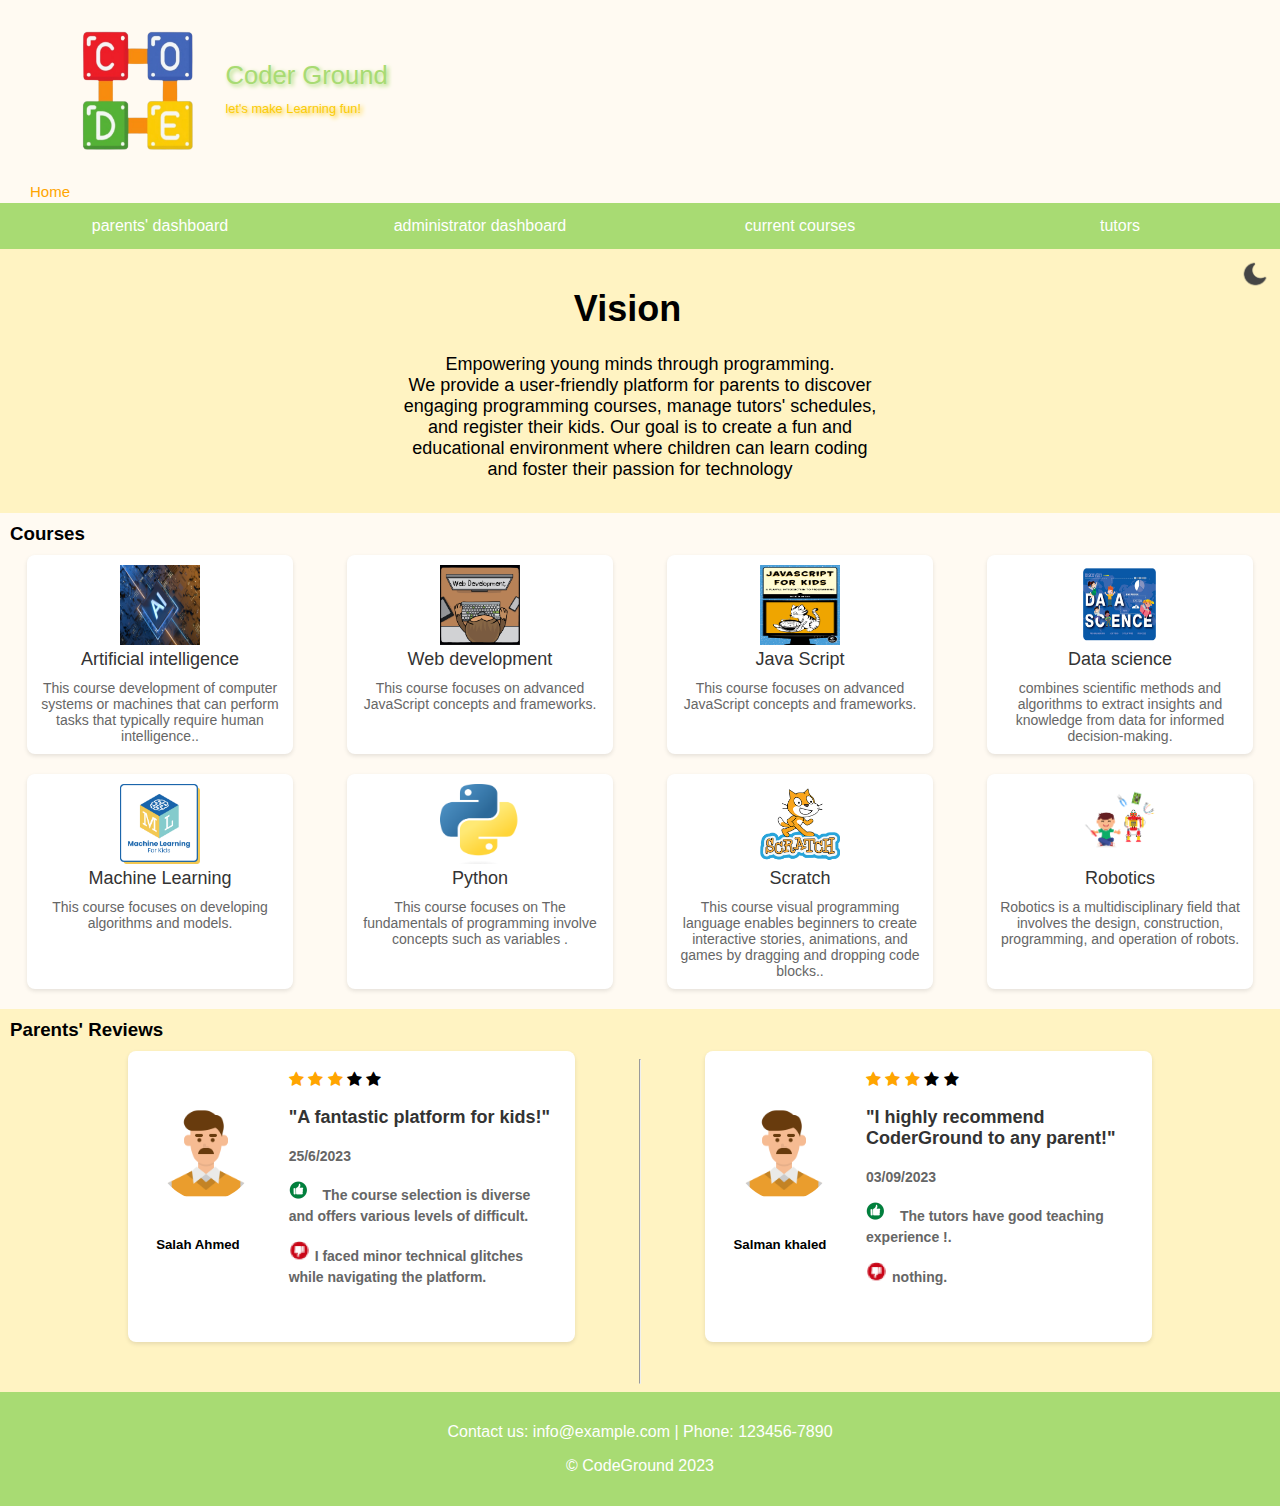
==== index.html @ a0189cd1 "Update and rename HomePagee.html to index.html" ====
<!DOCTYPE html>
<html>
<head>
<meta charset="UTF-8">
<meta name="viewport" content="width=device-width, initial-scale=1.0">
  <title>HomePage</title>
  <link rel="stylesheet" href="home.css">
  <link rel="stylesheet" href="https://cdnjs.cloudflare.com/ajax/libs/font-awesome/4.7.0/css/font-awesome.min.css">
</head>

<body>
<header>

    <a href="HomePagee.html" class="logo">
      <img src= "images\logo.png" alt="Ground coder" width="150" height="150">
      </a> 
	  <span class="header-text"> Coder Ground <br><span class= "subtext"> let's make Learning fun! </span> </span>
	  
	  
</header>
<ul class="breadcrumb">
  <li><a href="HomePagee.html">Home</a></li>
</ul>
<nav>
  <ul>
      <li><a class="active" href="parentdashboard.html" accesskey="p">parents' dashboard</a></li>
      <li><a href="Administrator Dashboard.html" accesskey="a">administrator dashboard</a></li>
      <li><a href="courses.html" accesskey="c">current courses</a></li>
      <li><a href="tutors.html" accesskey="t">tutors</a></li>
  </ul>
  <img src="images/moon.png" id="icon" width="30em" height="30em">
</nav>
<main>
<script>
var icon = document.getElementById("icon");
var isDarkMode = localStorage.getItem('darkMode') === 'true';


function toggleDarkMode() {
  document.body.classList.toggle("dark-theme");
  isDarkMode = !isDarkMode; 
  localStorage.setItem('darkMode', isDarkMode); 
  if (document.body.classList.contains("dark-theme")) {
    icon.src = "images/sun.png";
  } else {
    icon.src = "images/moon.png";
  }
}


if (isDarkMode) {
  document.body.classList.add("dark-theme");
  icon.src = "images/sun.png";
} else {
  document.body.classList.remove("dark-theme");
  icon.src = "images/moon.png";
}


icon.onclick = toggleDarkMode;
</script>

<div id="vision" >
<h1> Vision </h1>
<p> Empowering young minds through programming.<br>
 We provide a user-friendly platform for parents to discover <br>
 engaging programming courses, manage tutors' schedules, <br>
 and register their kids. Our goal is to create a fun and <br>
 educational environment where children can learn coding <br>
 and foster their passion for technology </p>
</div>




<h3 class= "course-color"> Courses </h3> 
<div class="course-grid">


    <div class="course"> 
	<div class= "imgcourse">
	<img src="images\AI.png" alt="courses" width="80" height="80">
	</div> 
	
      <div class="course-label">Artificial intelligence </div>
      <div class="course-description">This course development of computer systems or machines that can perform tasks that typically require human intelligence..</div>
    </div>

    <div class="course">
	 <div class= "imgcourse">
	<img src="images\webdev.png" alt="courses" width="80" height="80">
	</div> 
      <div class="course-label">Web development</div>
      <div class="course-description">This course focuses on advanced JavaScript concepts and frameworks.</div>
    </div>

    <div class="course">
	<div class= "imgcourse">
	<img src="images\jsc.png" alt="courses" width="80" height="80">
	</div>
      <div class="course-label">Java Script </div>
      <div class="course-description">This course focuses on advanced JavaScript concepts and frameworks.</div>
    </div>

    <div class="course">
	<div class= "imgcourse">
	<img src="images\ds.png" alt="courses" width="80" height="80">
	</div>
      <div class="course-label">Data science</div>
      <div class="course-description">combines scientific methods and algorithms to extract insights and knowledge from data for informed decision-making.</div>
    </div>
	

    <div class="course">
	<div class= "imgcourse">
	<img src="images\mlkid.png"  alt="courses" width="80" height="80">
	</div> 
      <div class="course-label">Machine Learning</div>
      <div class="course-description">This course focuses on  developing algorithms and models.</div>
    </div>

    <div class="course">
	<div class= "imgcourse">
	<img src=  "images\Python-logo.png" alt="courses" width="80" height="80">
	</div>
      <div class="course-label">Python</div>
      <div class="course-description">This course focuses on  The fundamentals of programming involve concepts such as variables .</div>
    </div>

    <div class="course">
	<div class= "imgcourse">
	<img src="images\Scratch-cat.png" alt="courses" width="80" height="80">
	</div>
      <div class="course-label">Scratch</div>
      <div class="course-description">This course visual programming language enables beginners to create interactive stories, animations, and games by dragging and dropping code blocks..</div>
    </div>

    <div class="course">
	<div class= "imgcourse">
	<img src="images\robotics.png" alt="courses" width="80" height="80">
	</div>
      <div class="course-label">Robotics</div>
      <div class="course-description">Robotics is a multidisciplinary field that involves the design, construction, programming, and operation of robots.</div>
    </div>
</div> 


		
	

<h3 class= "review-color">Parents' Reviews</h3>


    <div class="reviews-container">
	
    <div class="review" id="left">
	
	<div class="imgbox"><img src="images/parent.png" alt="Parent 1"> <h5> Salah Ahmed <h5></div>
        <span class="fa fa-star checked"></span>
		<span class="fa fa-star checked"></span>
		<span class="fa fa-star checked"></span>
		<span class="fa fa-star"></span>
		<span class="fa fa-star"></span>
		<h3> "A fantastic platform for kids!" <h3>
		<p class = "date"> 25/6/2023<p>
        <p class="like"> The course selection is diverse and offers various levels of difficult.</p> 
		<p class="dislike">I faced minor technical glitches while navigating the platform.</p>
    </div>

	 <hr class="separator">

	
	
    <div class="review" id="right">
	
	<div class="imgbox"><img src="images/parent.png" alt="Parent 1"> <h5> Salman khaled <h5></div>
	    
        <span class="fa fa-star checked"></span>
		<span class="fa fa-star checked"></span>
		<span class="fa fa-star checked"></span>
		<span class="fa fa-star"></span>
		<span class="fa fa-star"></span>
		<h3> "I highly recommend CoderGround to any parent!" <h3>
		<p class = "date"> 03/09/2023<p>
        <p class="like"> The tutors have good teaching experience !.</p> 
		<p class="dislike">nothing.</p> 
    </div>
</div>


</main>


  
 
  <footer>
    <p>Contact us: info@example.com | Phone: 123456-7890</p>
    <p>© CodeGround 2023</p>
  </footer>
  </body>
</html>
---- home.css ----
header {
  display: flex;
  align-items: center;
  justify-content: space-between;
  padding: 1% 5%; /* Adjusted to percentages */
  background-color: var(--8-color);
}

.header-text {
margin-left: 1%;
margin-right: 80%; 
color: var(--11-color);
font-size: 2vw;
text-shadow: 2px 2px 4px var(--11-color); 
white-space: nowrap;
}

.subtext {
font-size: 1vw;
color: var(--12-color);
text-shadow: 2px 2px 4px var(--12-color);
}



#icon{
cursor:pointer;
float:right;
width: 30px;
height: 30px;
padding-right: 10px;
padding-top: 10px;
}


body{
background-color: var(--8-color);
font-family: Arial, sans-serif;
margin:0;

}

@media screen and (max-width:600px) {
nav ul{
  flex-direction: column;
}
nav li{
  width:100%;
}

.header-text{
  font-size: 4vw;
}

.subtext{
  font-size: 3vw;
}
img {
  width: 100px;
  height: 100px;
}
.course-grid{
flex-direction: column;
width:100%;
}
}


nav ul {
display: flex; 
flex-wrap: wrap; 
list-style-type: none;
margin: 0;
padding: 0;
overflow: hidden;
background-color: var(--11-color);
}


nav li {
flex: 1;
}

nav li a {
  display: flex; 
  align-items: center; 
  justify-content: center; 
  color: var(--1-color);
  color: white;
  text-align: center;
  text-decoration: none;
  padding: 14px;
}

nav li a:hover {
background-color: var(--10-color);
}

#vision{
background-color: var(--6-color);
color: var(--9-color);
text-align: center;
font-size: 18px;
padding: 15px;
margin: 0;  
}

.reviews-container {
display: flex;
justify-content: space-between; 
background-color: var(--6-color);
}

@media screen and (max-width: 900px){
.reviews-container{
flex-direction: column;
padding: 40px;


#left{
  margin-left: 0%;
  margin-right: 2px; 
}

#right{
  margin-right: 0%;
  margin-left: 2px;
}

}

}

@media screen and (max-width: 400px){
.reviews-container{
  flex-direction: column;
  padding: 40px;

  .review img{
    width: 70px;
    height: 70px;
  }  
  .review h3{
    font-size: 12px;
  }
  .review p{
  font-size: 10px;
  }
  .date{
    font-size: 1%;
  }
  
}  

  #left{
    margin-left: 0%;
    margin-right: 2px; 
    flex-wrap: wrap;
}

#right{
    margin-right: 0%;
    margin-left: 2px;
    flex-wrap: wrap;
}



}




.review {
flex-basis: calc(33.33% - 20px);
background-color: var(--1-color);
border-radius: 8px;
box-shadow: 0 2px 4px rgba(0, 0, 0, 0.1);
padding: 20px;
padding-bottom: 40px;
margin-bottom: 50px;
}

/* added left-right */
#left{
  margin-left: 10%;
  margin-right: 2px;
 
}
#right{
  margin-right: 10%;
  margin-left: 2px;
}
/* */

.left {
margin-right: 10px;
}


.review img {
width: 100px;
height: 100px;
border-radius: 50%;
margin-bottom: 10px;
}

.review h3 {
color: var(--2-color);
font-size: 18px;
margin-bottom: 10px;
}

.review p {
color: var(--4-color);
font-size: 14px;
line-height: 1.5;
}	

.course-grid {
background-color: var(--8-color);
  display: flex;
  flex-wrap: wrap; 
  justify-content: space-around ;
}

.course-color{
  color:var(--9-color);
  
}
.course {
  flex-basis: calc(20% - 10px); 
  background-color: var(--1-color);
  border-radius: 8px;
  box-shadow: 0 2px 4px rgba(0, 0, 0, 0.1);
  padding: 10px;
  margin-bottom: 20px;

}  
.course-label {
color: var(--2-color);
font-size: 18px;
margin-bottom: 10px;
text-align: center;
}
.course-description {
color: var(--4-color);
font-size: 14px;
line-height: 1.5;
text-align: center;
}

.checked {
color: var(--7-color);
}

.date{
color:var(--5-color);
font-size:2% ;}




.like::before {
content: url(images/like.png);
margin-right: 10px;

}

.dislike::before {
content: url(images/dislike.png);
margin-right: 6px;
}

.img{

display: flex;
align-items: center;
justify-content: space-between;}

h3.course-color{
padding: 10px;
background-color: var(--8-color);
margin: 0;
}


h3.review-color{
color:var(--9-color);
padding: 10px;
background-color: var(--6-color);
margin: 0;

}

footer {
background-color: var(--11-color);
color: var(--1-color);
text-align: center;
font-size: 100%;
padding: 15px;
margin: 0;

}

.imgcourse{
text-align: center;
}

.imgbox{
text-align: left;
float: left;
height: 95%;
padding-top: 30px;
padding-right: 8%;
padding-left: 2%;

}


ul.breadcrumb {
  padding: 3px 30px;
  margin: 0;
  list-style: none;
  background-color: var(--8-color) ;
  display: flex;
}

ul.breadcrumb li {
  font-size: 15px;
  display: flex;
  align-items: center;
  margin-right: 5px; /* Adjust the second one */
}

ul.breadcrumb li+li:before {
  padding: 0 0px; /* Adjust the padding value as per your preference */
  color: var(--9-color);
  content: ">\00a0";
}

ul.breadcrumb li:first-child a {
  padding-left: 0;
}

ul.breadcrumb li a {
  color: var(--7-color);
  text-decoration: none;
}

ul.breadcrumb li a:hover {
  color: var(--7-color);
  text-decoration: underline;
}
h2 {
text-align:center;
font-family: Arial, sans-serif;
color: var(--3-color);
font-size: 200%;
text-shadow: 2px 2px 4px var(--9-color);

}

:root{
--1-color: #ffffff;
--2-color:#333333;
--3-color:#008000;
--4-color:#666666;
--5-color: GrayText;
--6-color:#FFF3C2;
--7-color:orange;
--8-color:#FFFAF2;
--9-color:black;
--10-color:#54B337;
--11-color:#A8DB73;
--12-color:#FACB07;



}

.dark-theme{

--1-color: black;
--2-color:#cccccc;
--3-color:#ff7fff;
--4-color:#999999;
--5-color:#7f7f7f;
--6-color:#000c3d;
--7-color:#005aff;
--8-color:#000916;
--9-color:white;
--10-color:#ab4cc8;
--11-color:#57248c;
--12-color:#0534f8;
  



}
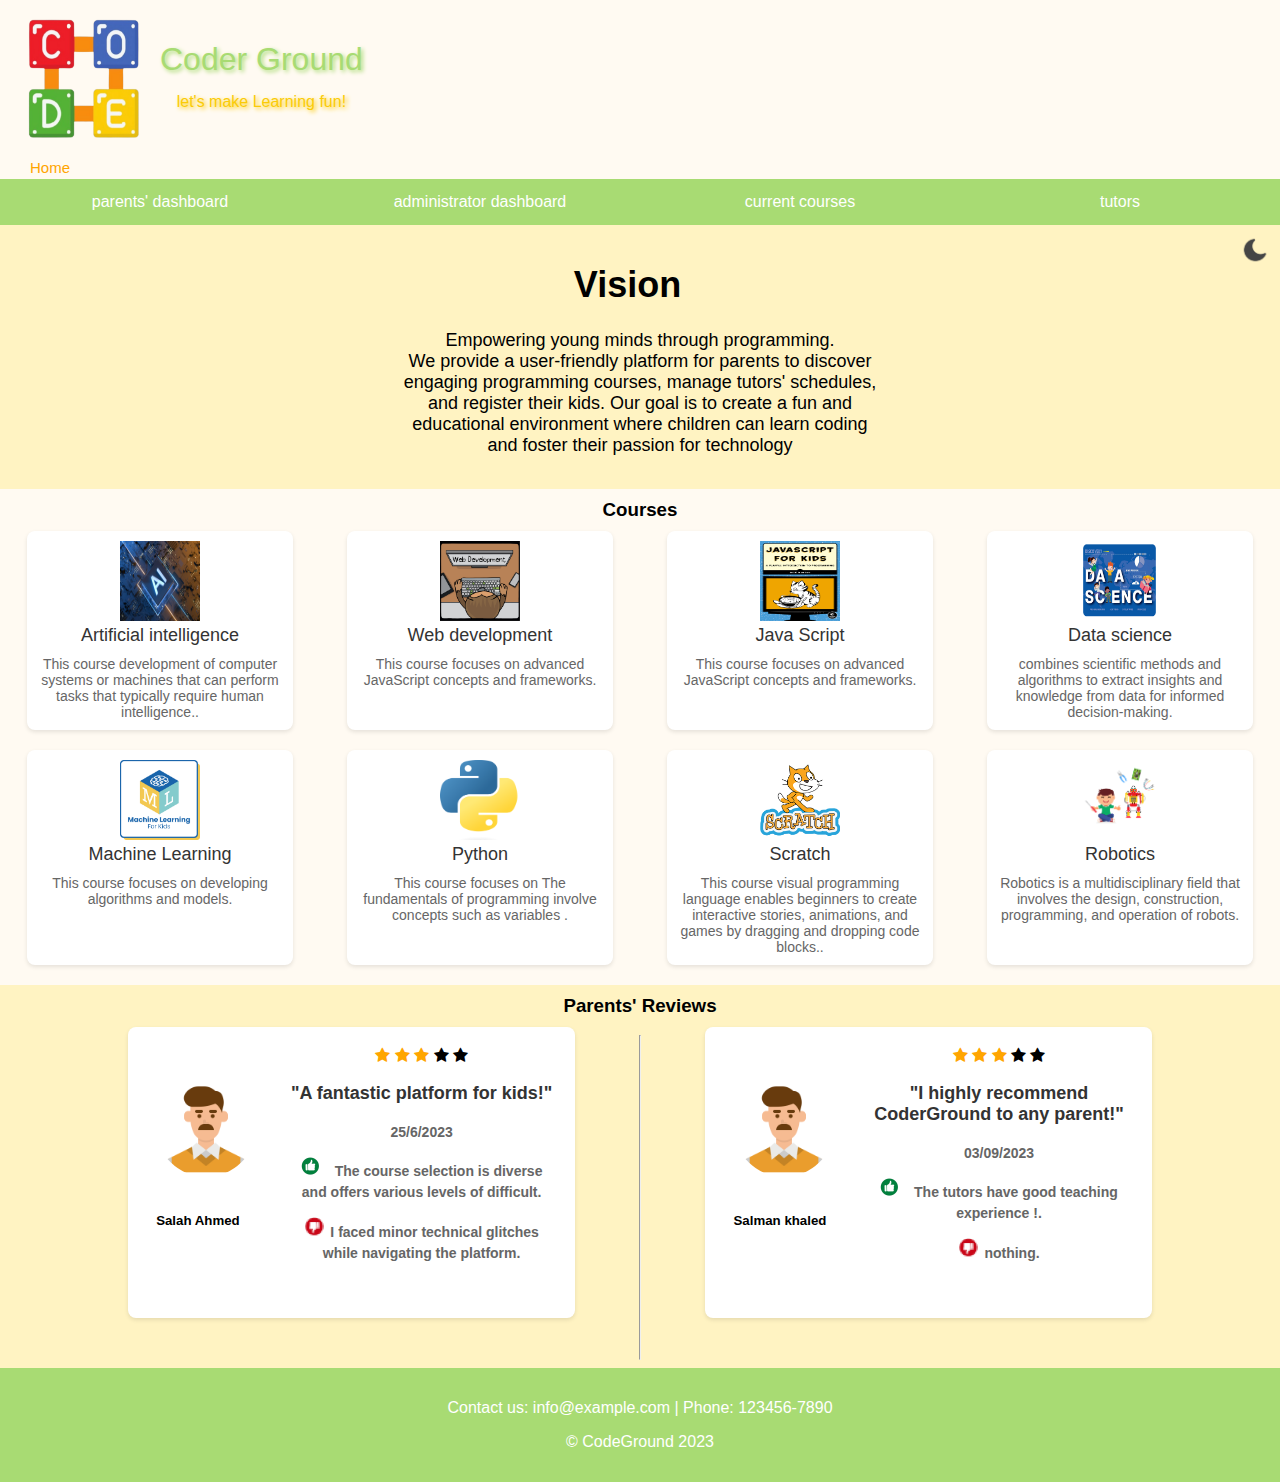
==== commit f95c141a: "a" ====
--- a/index.html
+++ b/index.html
@@ -5,6 +5,7 @@
 <meta name="viewport" content="width=device-width, initial-scale=1.0">
   <title>HomePage</title>
   <link rel="stylesheet" href="home.css">
+  <link rel="stylesheet" href="common.css">
   <link rel="stylesheet" href="https://cdnjs.cloudflare.com/ajax/libs/font-awesome/4.7.0/css/font-awesome.min.css">
 </head>
 
--- a/home.css
+++ b/home.css
@@ -1,27 +1,84 @@
 header {
-  display: flex;
-  align-items: center;
-  justify-content: space-between;
-  padding: 1% 5%; /* Adjusted to percentages */
   background-color: var(--8-color);
 }
 
 .header-text {
-margin-left: 1%;
-margin-right: 80%; 
+
 color: var(--11-color);
-font-size: 2vw;
 text-shadow: 2px 2px 4px var(--11-color); 
-white-space: nowrap;
+
 }
 
 .subtext {
-font-size: 1vw;
 color: var(--12-color);
 text-shadow: 2px 2px 4px var(--12-color);
 }
 
-
+body{
+  background-color: var(--8-color);
+  }
+
+
+  @media screen and (max-width:600px) {
+    nav ul{
+      flex-direction: column;
+    }
+    nav li{
+      width:100%;
+    }
+  
+    .header-text{
+      font-size: 4vw;
+    }
+  
+    .subtext{
+      font-size: 3vw;
+    }
+
+    img {
+      width: 100px;
+      height: 100px;
+    }
+  }
+  
+  
+  nav ul {
+    background-color: var(--11-color);
+  }
+  
+  
+    nav li a {
+      color: var(--1-color);
+    }
+    
+  nav li a:hover {
+    background-color: var(--10-color);
+  }
+
+
+  ul.breadcrumb {
+    background-color: var(--8-color) ;
+    
+  }
+  
+  
+  ul.breadcrumb li+li:before {
+    color: var(--9-color);
+  }
+  
+  
+  ul.breadcrumb li a {
+    color: var(--7-color);
+  }
+  
+  ul.breadcrumb li a:hover {
+    color: var(--7-color);
+  }
+  
+  footer {
+    background-color: var(--11-color);
+    color: var(--1-color);
+    }
 
 #icon{
 cursor:pointer;
@@ -32,14 +89,6 @@
 padding-top: 10px;
 }
 
-
-body{
-background-color: var(--8-color);
-font-family: Arial, sans-serif;
-margin:0;
-
-}
-
 @media screen and (max-width:600px) {
 nav ul{
   flex-direction: column;
@@ -66,35 +115,6 @@
 }
 
 
-nav ul {
-display: flex; 
-flex-wrap: wrap; 
-list-style-type: none;
-margin: 0;
-padding: 0;
-overflow: hidden;
-background-color: var(--11-color);
-}
-
-
-nav li {
-flex: 1;
-}
-
-nav li a {
-  display: flex; 
-  align-items: center; 
-  justify-content: center; 
-  color: var(--1-color);
-  color: white;
-  text-align: center;
-  text-decoration: none;
-  padding: 14px;
-}
-
-nav li a:hover {
-background-color: var(--10-color);
-}
 
 #vision{
 background-color: var(--6-color);
@@ -222,6 +242,7 @@
   display: flex;
   flex-wrap: wrap; 
   justify-content: space-around ;
+ 
 }
 
 .course-color{
@@ -244,7 +265,7 @@
 text-align: center;
 }
 .course-description {
-color: var(--4-color);
+color: var(--4\-color);
 font-size: 14px;
 line-height: 1.5;
 text-align: center;
@@ -293,15 +314,7 @@
 
 }
 
-footer {
-background-color: var(--11-color);
-color: var(--1-color);
-text-align: center;
-font-size: 100%;
-padding: 15px;
-margin: 0;
-
-}
+
 
 .imgcourse{
 text-align: center;
@@ -318,40 +331,6 @@
 }
 
 
-ul.breadcrumb {
-  padding: 3px 30px;
-  margin: 0;
-  list-style: none;
-  background-color: var(--8-color) ;
-  display: flex;
-}
-
-ul.breadcrumb li {
-  font-size: 15px;
-  display: flex;
-  align-items: center;
-  margin-right: 5px; /* Adjust the second one */
-}
-
-ul.breadcrumb li+li:before {
-  padding: 0 0px; /* Adjust the padding value as per your preference */
-  color: var(--9-color);
-  content: ">\00a0";
-}
-
-ul.breadcrumb li:first-child a {
-  padding-left: 0;
-}
-
-ul.breadcrumb li a {
-  color: var(--7-color);
-  text-decoration: none;
-}
-
-ul.breadcrumb li a:hover {
-  color: var(--7-color);
-  text-decoration: underline;
-}
 h2 {
 text-align:center;
 font-family: Arial, sans-serif;
--- a/common.css
+++ b/common.css
@@ -0,0 +1,118 @@
+header {
+  display: flex;
+  align-items: center;
+  justify-content: space-between;
+  padding: 1px 10px; 
+  
+}
+
+.header-text {
+margin-right: 75%; 
+font-size: 200%;
+white-space: nowrap;
+}
+
+.subtext {
+font-size: 50%;
+}
+
+body{
+  
+  font-family: Arial,sans-serif;
+  text-align: center;
+  margin:0;
+  }
+
+
+  @media screen and (max-width:600px) {
+    nav ul{
+      flex-direction: column;
+    }
+    nav li{
+      width:100%;
+    }
+  
+    .header-text{
+      font-size: 4vw;
+    }
+  
+    .subtext{
+      font-size: 3vw;
+    }
+
+    img {
+      width: 100px;
+      height: 100px;
+    }
+  }
+  
+  
+  nav ul {
+    display: flex; 
+    flex-wrap: wrap; 
+    list-style-type: none;
+    margin: 0;
+    padding: 0;
+    overflow: hidden;
+    
+  }
+  
+  
+  nav li {
+    flex: 1;
+  }
+  
+    nav li a {
+      display: flex; 
+      align-items: center; 
+      justify-content: center; 
+      
+      text-align: center;
+      text-decoration: none;
+      padding: 14px;
+    }
+  
+
+  ul.breadcrumb {
+    padding: 3px 30px;
+    margin: 0;
+    list-style: none;
+    
+    display: flex;
+  }
+  
+  ul.breadcrumb li {
+    font-size: 15px;
+    display: flex;
+    align-items: center;
+    margin-right: 5px;
+  }
+  
+  ul.breadcrumb li+li:before {
+    padding: 0 0px; 
+    
+    content: ">\00a0";
+  }
+  
+  ul.breadcrumb li:first-child a {
+    padding-left: 0;
+  }
+  
+  ul.breadcrumb li a {
+    
+    text-decoration: none;
+  }
+  
+  ul.breadcrumb li a:hover {
+   
+    text-decoration: underline;
+  }
+  
+  footer {
+   
+    text-align: center;
+    font-size: 100%;
+    padding: 15px;
+    margin: 0;
+    
+    }